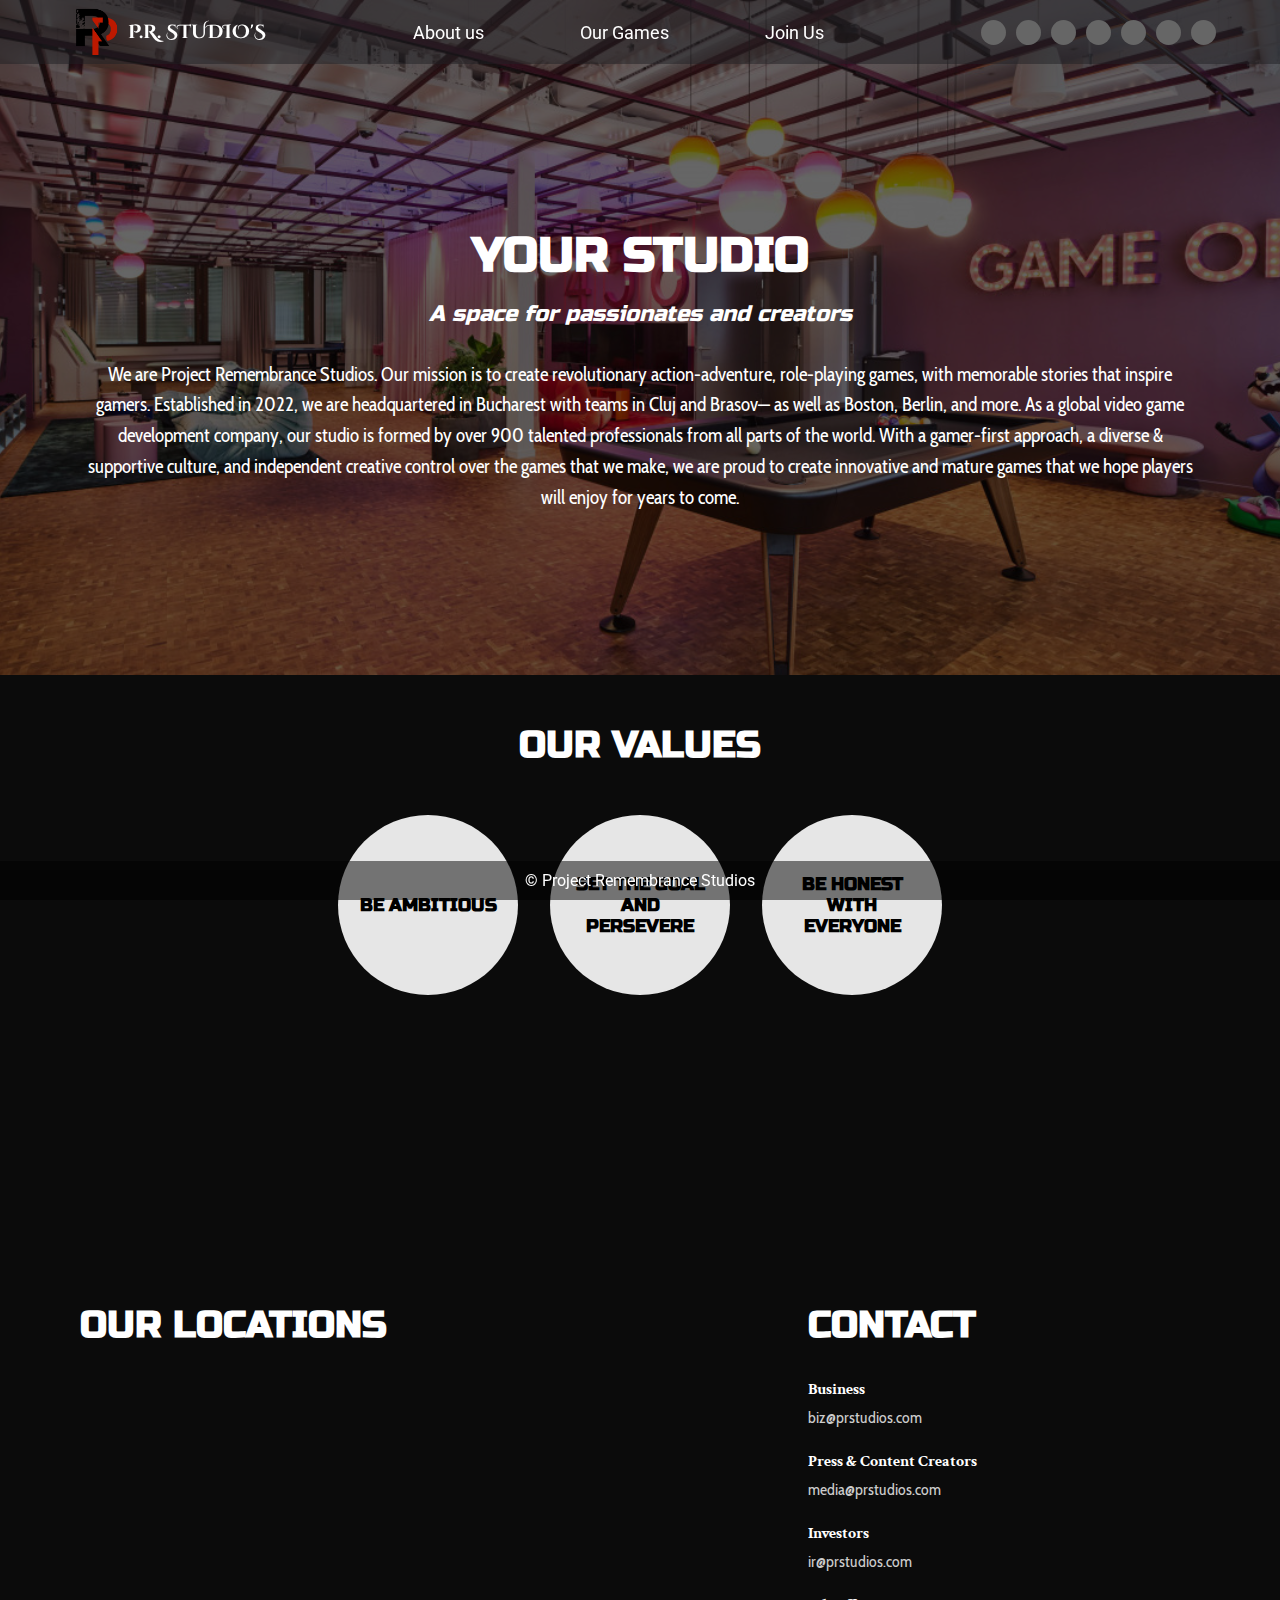
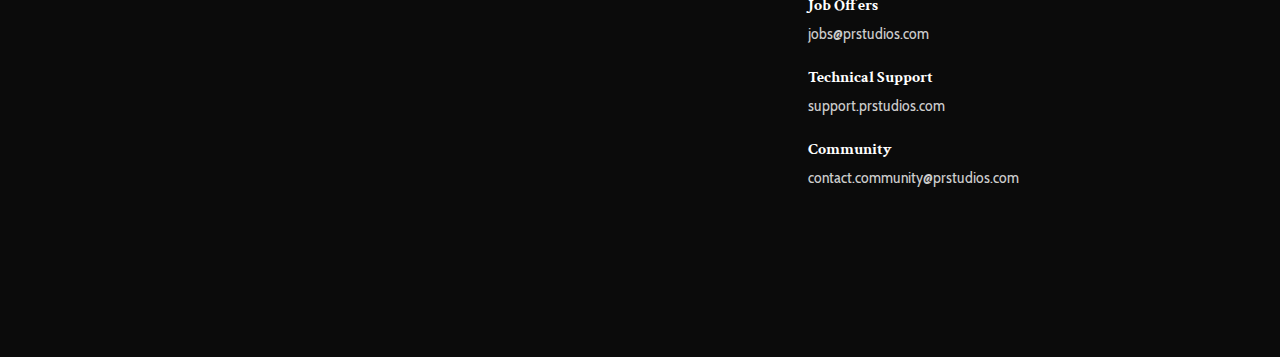
==== about.html @ 25620f65 "made the 2nd page" ====
<!DOCTYPE html>
<html lang="en">
  <head>
    <meta charset="UTF-8" />
    <meta name="viewport" content="width=device-width, initial-scale=1.0" />
    <title>P.R. Studio's - About Us</title>
    <link rel="stylesheet" href="css/styles.css" />
    <link rel="stylesheet" href="css/about.css" />
  </head>
  <body>
    <header>
      <nav>
        <div class="logo-container">
          <img src="img/logo.png" alt="P.R. Studio's Logo" class="logo" />
          <h1><a href="index.html">P.R. STUDIO'S</a></h1>
        </div>
        <ul class="nav-links">
          <li><a href="about.html">About us</a></li>
          <li><a href="#games">Our Games</a></li>
          <li><a href="#join">Join Us</a></li>
        </ul>
        <div class="social-icons">
          <a href="#"><div class="social-icon"></div></a>
          <a href="#"><div class="social-icon"></div></a>
          <a href="#"><div class="social-icon"></div></a>
          <a href="#"><div class="social-icon"></div></a>
          <a href="#"><div class="social-icon"></div></a>
          <a href="#"><div class="social-icon"></div></a>
          <a href="#"><div class="social-icon"></div></a>
        </div>
      </nav>
    </header>

    <main>
      <section
        class="about-hero"
        style="
          background-image: url('img/about_bg.jpg');
          background-size: cover;
          background-position: center;
        "
      >
        <div class="about-content">
          <h2 class="about-title">YOUR STUDIO</h2>
          <p class="about-subtitle">A space for passionates and creators</p>
          <p class="about-text">
            We are Project Remembrance Studios. Our mission is to create
            revolutionary action-adventure, role-playing games, with memorable
            stories that inspire gamers. Established in 2022, we are
            headquartered in Bucharest with teams in Cluj and Brasov— as well as
            Boston, Berlin, and more. As a global video game development
            company, our studio is formed by over 900 talented professionals
            from all parts of the world. With a gamer-first approach, a diverse
            & supportive culture, and independent creative control over the
            games that we make, we are proud to create innovative and mature
            games that we hope players will enjoy for years to come.
          </p>
        </div>
      </section>

      <section class="values-section">
        <h3 class="values-title">Our values</h3>
        <div class="values-container">
          <div class="top-row">
            <div class="value-item">BE AMBITIOUS</div>
            <div class="value-item">SET THE GOAL AND PERSEVERE</div>
            <div class="value-item">BE HONEST WITH EVERYONE</div>
          </div>
          <div class="bottom-row">
            <div class="value-item">BE KIND AND RESPECTFUL</div>
            <div class="value-item">ALWAYS REMEMBER ABOUT GAMERS</div>
          </div>
        </div>
      </section>

      <section class="locations-section">
        <div class="locations-container">
          <h3 class="locations-title">Our Locations</h3>
          <div class="location-grid">
            <div class="location-item">
              <img src="img/bucharest.png" alt="Bucharest Office" />
              <div class="location-info">
                <div class="location-name">Bucharest</div>
                <div class="location-address">
                  Bulevardul General Paul Teodorescu, București 061344
                </div>
              </div>
            </div>
            <div class="location-item">
              <img src="img/boston.jpeg" alt="Boston Office" />
              <div class="location-info">
                <div class="location-name">Boston</div>
                <div class="location-address">
                  15 Sudbury St, Boston MA 02203, United States
                </div>
              </div>
            </div>
            <div class="location-item">
              <img src="img/cluj.jpg" alt="Cluj-Napoca Office" />
              <div class="location-info">
                <div class="location-name">Cluj-Napoca</div>
                <div class="location-address">
                  Bulevardul 21 Decembrie 1989 63, Cluj-Napoca 400124
                </div>
              </div>
            </div>
            <div class="location-item">
              <img src="img/berlin.jpg" alt="Berlin Office" />
              <div class="location-info">
                <div class="location-name">Berlin</div>
                <div class="location-address">
                  Adalbertstraße 5 10999 Berlin, Germany
                </div>
              </div>
            </div>
            <div class="location-item">
              <img src="img/brasov.jpeg" alt="Brasov Office" />
              <div class="location-info">
                <div class="location-name">Brasov</div>
                <div class="location-address">
                  Strada Iuliu Maniu 47 Brașov 500091
                </div>
              </div>
            </div>
          </div>
        </div>

        <div class="contact-section">
          <h3 class="contact-title">CONTACT</h3>
          <div class="contact-info">
            <p>
              <span class="contact-label">Business</span>
              <span class="contact-value"
                ><a href="mailto:biz@prstudios.com">biz@prstudios.com</a></span
              >
            </p>
            <p>
              <span class="contact-label">Press & Content Creators</span>
              <span class="contact-value"
                ><a href="mailto:media@prstudios.com"
                  >media@prstudios.com</a
                ></span
              >
            </p>
            <p>
              <span class="contact-label">Investors</span>
              <span class="contact-value"
                ><a href="mailto:ir@prstudios.com">ir@prstudios.com</a></span
              >
            </p>
            <p>
              <span class="contact-label">Job Offers</span>
              <span class="contact-value"
                ><a href="mailto:jobs@prstudios.com"
                  >jobs@prstudios.com</a
                ></span
              >
            </p>
            <p>
              <span class="contact-label">Technical Support</span>
              <span class="contact-value"
                ><a href="mailto:support.prstudios.com"
                  >support.prstudios.com</a
                ></span
              >
            </p>
            <p>
              <span class="contact-label">Community</span>
              <span class="contact-value"
                ><a href="mailto:contact.community@prstudios.com"
                  >contact.community@prstudios.com</a
                ></span
              >
            </p>
          </div>
        </div>
      </section>
    </main>

    <footer>
      <p class="copyright">© Project Remembrance Studios</p>
    </footer>

    <script src="script.js"></script>
  </body>
</html>
---- css/styles.css ----
@import url('https://fonts.googleapis.com/css2?family=Cinzel+Decorative:wght@400;700;900&family=Crimson+Text:ital,wght@0,400;0,600;1,400&family=Roboto:wght@300;400;500&family=Russo+One&family=Cabin+Condensed:wght@400;500;600;700&display=swap');


/* Reset and base styles */
* {
    margin: 0;
    padding: 0;
    box-sizing: border-box;
}

body {
    font-family: 'Roboto', Arial, sans-serif;
    background-color: #111;
    color: #fff;
}

/* Header and Navigation */
header {
    background-color: rgb(31, 31, 35, 0.5);
    padding: 0px;
    position: fixed;
    width: 100%;
    z-index: 100;
}

nav {
    display: flex;
    justify-content: space-between;
    align-items: center;
}

.logo-container {
    display: flex;
    align-items: center;
}

.logo {
    height: 5vw;
    margin-right: 0px;
    margin-left: 4rem;
}

.logo-container h1 {
    font-size: 1.5vw;
    color: #fff;
}

.logo-container h1 a {
    text-decoration: none;
    color: #fff;
}

.logo-container h1 a:hover {
    color: #fff;
}

.nav-links {
    display: flex;
    list-style: none;
}

.nav-links li {
    margin: 0 3rem;
}

.nav-links a {
    color: #fff;
    text-decoration: none;
    font-family: 'Roboto', sans-serif;
    font-size: 1.4vw;
    transition: color 0.3s;
}

.nav-links a:hover {
    color: #ff3300;
}

.social-icons {
    display: flex;
    margin-right: 4rem;
}

.social-icon {
    width: 25px;
    height: 25px;
    background-color: #666;
    border-radius: 50%;
    margin-left: 10px;
    cursor: pointer;
    transition: background-color 0.3s;
}

.social-icon:hover {
    background-color: #ff3300;
}

/* Hero Section */
.hero {
    height: 100vh;
    display: flex;
    justify-content: center;
    align-items: center;
    color: #fff;
    position: relative;
}

.hero-content {
    display: flex;
    flex-direction: row;
    align-items: center;
    max-width: 50vw;
    padding: 1rem;
    z-index: 1;
}

.hero-logo {
    margin-right: 0rem;
}

.hero-logo img {
    height: 13.5vw;
    width: auto;
}

.hero-text {
    text-align: center;
}

.hero h2 {
    font-size: 2.2vw;
    font-weight: 700;
    letter-spacing: 2px;
    text-transform: uppercase;
    text-align: center;
}

.hero-motto p {
    font-family: 'Crimson Text', serif;
    font-style: italic;
    font-size: 1.5vw;
    text-align: center;
}

.logo-container h1,
.hero h2 {
    font-family: 'Cinzel Decorative', cursive;
    font-weight: 700;
}


/* Add a dark overlay to make text more readable */
.hero {
    background-color: rgba(0, 0, 0, 0.6);
    background-image: url('img/main_bg.jpg');
    background-size: cover;
    background-position: center;
    background-blend-mode: multiply;
    height: 100vh;
    display: flex;
    justify-content: center;
    align-items: center;
    color: #fff;
    position: relative;
}




/* Footer */
footer {
    padding: 10px;
    text-align: center;
    background-color: rgba(0, 0, 0, 0.5);
    position: fixed;
    bottom: 0;
    width: 100%;
}

/* Responsive Design */
@media (max-width: 768px) {
    nav {
        flex-direction: column;
    }

    .nav-links {
        margin: 15px 0;
    }

    .hero h2 {
        font-size: 2rem;
    }

    .hero h3 {
        font-size: 1.5rem;
    }

    .hero p {
        font-size: 1rem;
    }
}
---- css/about.css ----
header {
      background-color: rgba(31, 31, 35, 0.5);
      padding: 0px;
      position: fixed;
      width: 100%;
      z-index: 100;
      height: 5vw; 
  }

  .about-hero {
      padding-top: 5vw; 
      background-image: url('img/about_bg.jpg');
      background-size: cover;
      background-position: center;
      height: 75vh; 
      display: flex;
      justify-content: center;
      align-items: center;
      color: #fff;
      text-align: center;
      background-color: rgba(0, 0, 0, 0.6);
      background-blend-mode: multiply;
  }

.about-content {
      padding: 2rem 5rem;
      
}

.about-title {
      font-size: 3rem;
      margin-bottom: 1rem;
      text-transform: uppercase;
      font-family: 'Russo One', cursive;
}

.about-subtitle {
      font-size: 1.4rem;
      margin-bottom: 2rem;
      font-family: 'Russo One', serif;
      font-style: italic;
}

.about-text {
      font-size: 1.2rem;
      line-height: 1.6;
      font-family: 'Cabin Condensed', serif;
}

.values-section {
      text-align: center;
      padding: 3rem 0;
      background-color: #0b0b0b; /* Change to black background */
  }
  
  .values-title {
      font-size: 2.3rem;
      margin-bottom: 3rem;
      text-transform: uppercase;
      font-family: 'Russo One', sans-serif;
      color: #fff;
  }
  
  .values-container {
      display: flex;
      flex-wrap: wrap;
      justify-content: center;
      gap: 2rem;
      max-width: 800px;
      margin: 0 auto;
      position: relative;
  }
  
  .value-item {
      background-color: #e6e6e6; /* Light gray circles */
      color: #000;
      border-radius: 50%;
      width: 180px;
      height: 180px;
      display: flex;
      justify-content: center;
      align-items: center;
      text-transform: uppercase;
      font-weight: bold;
      font-size: 1.1rem;
      padding: 1rem;
      text-align: center;
      font-family: 'Russo One', sans-serif;
  }
  
  /* Create two rows with flex */
  .values-container {
      display: flex;
      flex-direction: column;
      align-items: center;
      gap: 2rem;
  }
  
  .top-row, .bottom-row {
      display: flex;
      justify-content: center;
      gap: 2rem;
  }
  
  @media (max-width: 768px) {
      .top-row, .bottom-row {
          flex-direction: column;
          align-items: center;
      }
  }
   

  .locations-section {
      display: flex;
      justify-content: space-between;
      padding: 3rem 5rem;
      background-color: #0b0b0b;
      color: #fff;
  }
  
  .locations-container {
      width: 60%;
  }
  
  .locations-title {
      font-size: 2.3rem;
      margin-bottom: 2rem;
      text-transform: uppercase;
      font-family: 'Russo One', sans-serif;
      color: #fff;
  }
  
  .location-grid {
      display: grid;
      grid-template-columns: repeat(2, 1fr);
      grid-template-rows: auto auto auto;
      gap: 1rem;
  }
  
  .location-item {
      position: relative;
      height: 150px;
      overflow: hidden;
      margin-bottom: 1rem;
      border-radius: 10px;
  }
  
  .location-item img {
      width: 100%;
      height: 100%;
      object-fit: cover;
      filter: brightness(0.7);
  }
  
  .location-info {
      position: absolute;
      top: 0;
      left: 0;
      right: 0;
      bottom: 0;
      display: flex;
      flex-direction: column;
      justify-content: center;
      align-items: center;
      text-align: center;
      padding: 1rem;
      color: #fff;
      background-color: rgba(0, 0, 0, 0.3);
  }
  
  .location-name {
      font-weight: bold;
      font-size: 1.5rem;
      margin-bottom: 0.5rem;
      font-family: 'Crimson Text', sans-serif;
  }
  
  .location-address {
      font-size: 0.9rem;
      line-height: 1.4;
      font-family: 'Cabin Condensed', sans-serif;
  }
  
  /* Specific grid positions */
  .location-item:nth-child(1) {
      grid-column: 1;
      grid-row: 1;
  }
  
  .location-item:nth-child(2) {
      grid-column: 2;
      grid-row: 1;
  }
  
  .location-item:nth-child(3) {
      grid-column: 1;
      grid-row: 2;
  }
  
  .location-item:nth-child(4) {
      grid-column: 2;
      grid-row: 2;
  }
  
  .location-item:nth-child(5) {
      grid-column: 1;
      grid-row: 3;
      grid-column-end: span 1;
  }
  
  .contact-section {
      width: 35%;
  }
  
  .contact-title {
      font-size: 2.3rem;
      margin-bottom: 2rem;
      text-transform: uppercase;
      font-family: 'Russo One', sans-serif;
  }
  
  .contact-info p {
      margin-bottom: 1.5rem;
  }
  
  .contact-label {
      font-weight: bold;
      display: block;
      margin-bottom: 0.5rem;
      font-family: 'Crimson Text', sans-serif;
  }
  
  .contact-value {
      color: #ccc;
      font-family: 'Cabin Condensed', sans-serif;
  }
  
  .contact-value a {
      color: #ccc;
      text-decoration: none;
  }
  
  .contact-value a:hover {
      text-decoration: underline;
  }
  
  @media (max-width: 768px) {
      .locations-section {
          flex-direction: column;
          padding: 2rem;
      }
  
      .locations-container,
      .contact-section {
          width: 100%;
      }
  
      .location-grid {
          grid-template-columns: 1fr;
      }
  
      .location-item:nth-child(n) {
          grid-column: 1;
      }
  
      .contact-section {
          margin-top: 2rem;
      }
  }
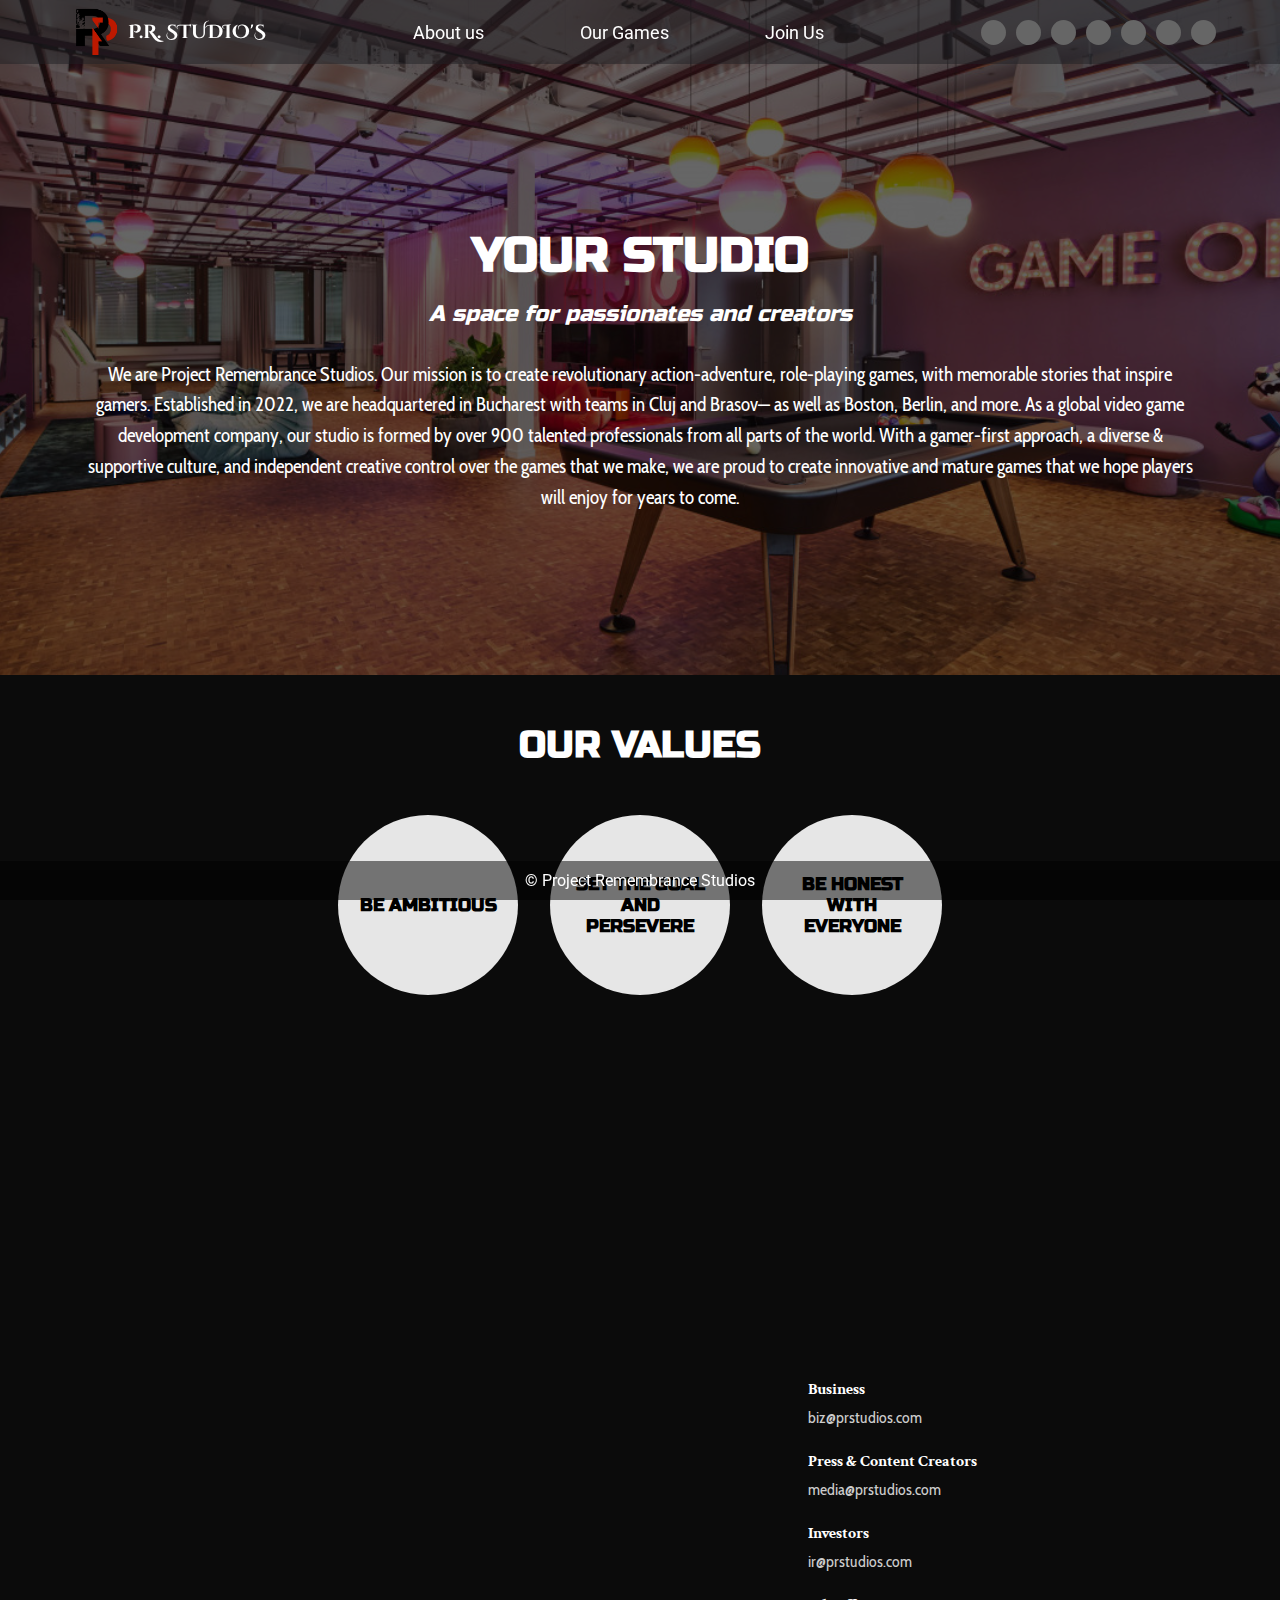
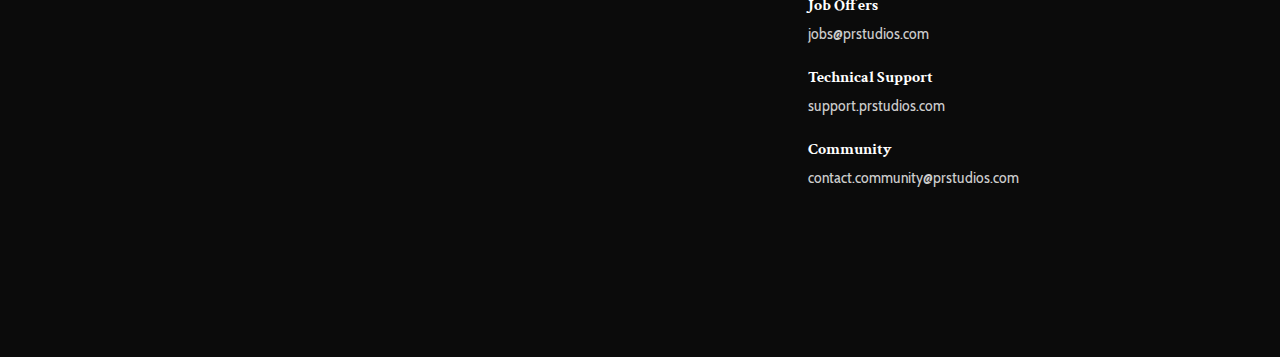
==== commit 5b2600f6: "updated" ====
--- a/about.html
+++ b/about.html
@@ -17,7 +17,7 @@
         <ul class="nav-links">
           <li><a href="about.html">About us</a></li>
           <li><a href="#games">Our Games</a></li>
-          <li><a href="#join">Join Us</a></li>
+          <li><a href="join.html">Join Us</a></li>
         </ul>
         <div class="social-icons">
           <a href="#"><div class="social-icon"></div></a>
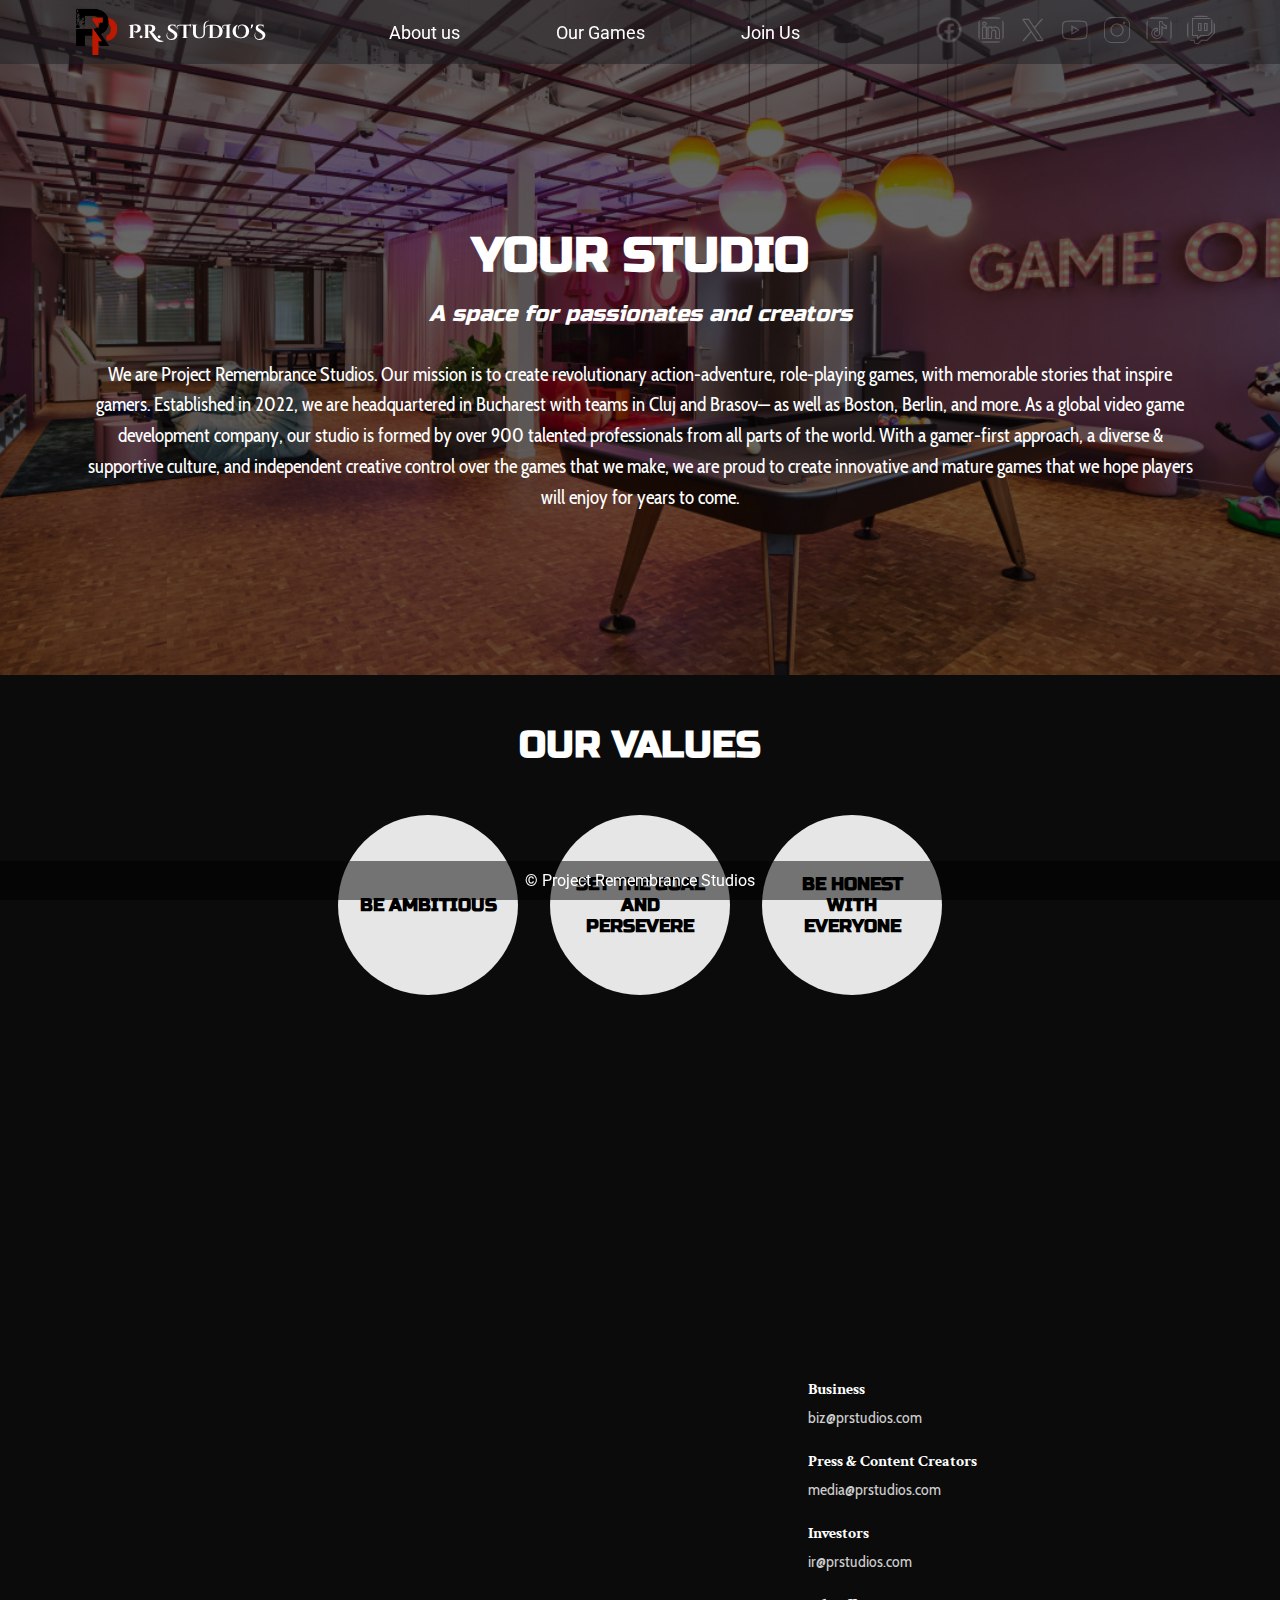
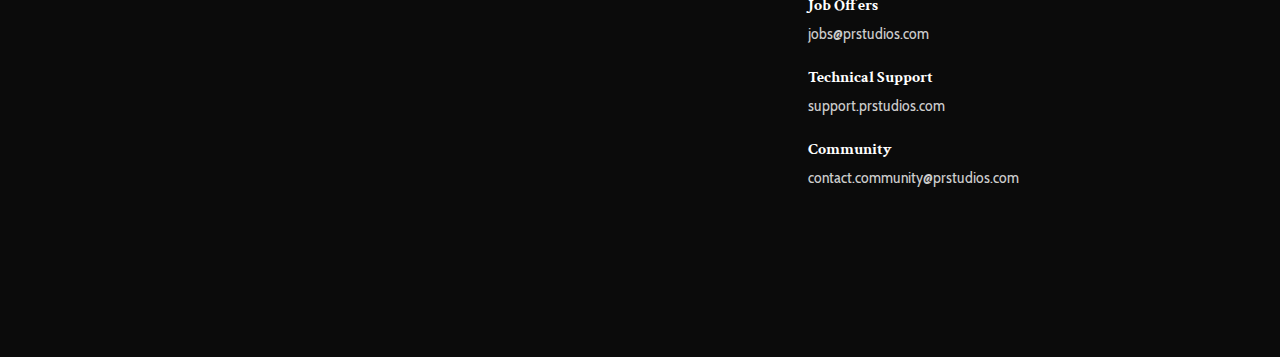
==== commit 64216396: "+ icons and style" ====
--- a/about.html
+++ b/about.html
@@ -20,13 +20,47 @@
           <li><a href="join.html">Join Us</a></li>
         </ul>
         <div class="social-icons">
-          <a href="#"><div class="social-icon"></div></a>
-          <a href="#"><div class="social-icon"></div></a>
-          <a href="#"><div class="social-icon"></div></a>
-          <a href="#"><div class="social-icon"></div></a>
-          <a href="#"><div class="social-icon"></div></a>
-          <a href="#"><div class="social-icon"></div></a>
-          <a href="#"><div class="social-icon"></div></a>
+          <a href="#" class="social-icon-link">
+            <img
+              src="icons/facebook.png"
+              alt="Facebook"
+              class="social-icon-img"
+            />
+          </a>
+          <a href="#" class="social-icon-link">
+            <img
+              src="icons/linkedin.png"
+              alt="LinkedIn"
+              class="social-icon-img"
+            />
+          </a>
+          <a href="#" class="social-icon-link">
+            <img
+              src="icons/twitter.png"
+              alt="Twitter"
+              class="social-icon-img"
+            />
+          </a>
+          <a href="#" class="social-icon-link">
+            <img
+              src="icons/youtube.png"
+              alt="YouTube"
+              class="social-icon-img"
+            />
+          </a>
+          <a href="#" class="social-icon-link">
+            <img
+              src="icons/instagram.png"
+              alt="Instagram"
+              class="social-icon-img"
+            />
+          </a>
+          <a href="#" class="social-icon-link">
+            <img src="icons/tiktok.png" alt="Tiktok" class="social-icon-img" />
+          </a>
+          <a href="#" class="social-icon-link">
+            <img src="icons/twitch.png" alt="Twitch" class="social-icon-img" />
+          </a>
         </div>
       </nav>
     </header>
--- a/css/styles.css
+++ b/css/styles.css
@@ -78,20 +78,28 @@
 .social-icons {
     display: flex;
     margin-right: 4rem;
-}
-
-.social-icon {
-    width: 25px;
-    height: 25px;
-    background-color: #666;
+    align-items: center;
+}
+
+.social-icon-link {
+    margin-left: 12px;
+    transition: transform 0.3s ease;
+}
+
+.social-icon-link:hover {
+    transform: scale(1.2);
+    opacity: 1;
+}
+
+.social-icon-link:hover .social-icon-img {
+    opacity: 1;
+}
+
+.social-icon-img {
+    width: 30px;
+    height: 30px;
     border-radius: 50%;
-    margin-left: 10px;
-    cursor: pointer;
-    transition: background-color 0.3s;
-}
-
-.social-icon:hover {
-    background-color: #ff3300;
+    opacity: 0.2;
 }
 
 /* Hero Section */
